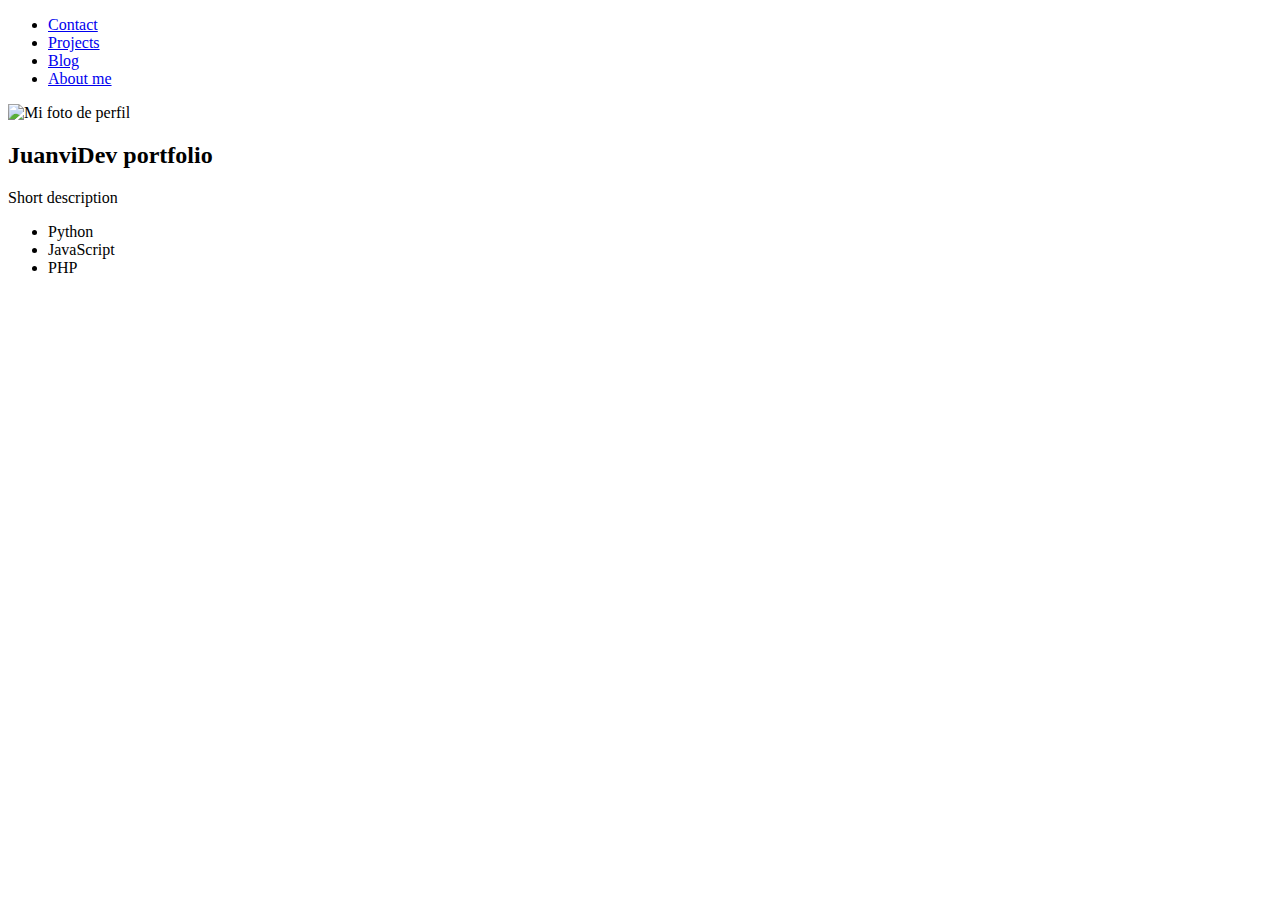
==== index.html @ 44857837 "first commit" ====
<!DOCTYPE html>
<html lang="en">
<head>
    <meta charset="UTF-8">
    <meta http-equiv="X-UA-Compatible" content="IE=edge">
    <meta name="viewport" content="width=device-width, initial-scale=1.0">
    <title>Juanvi Portfolio</title>
    <meta name="description" content="This is my portfolio">
    <meta name="author" content="Juanvi"
    <link rel="stylesheet" href="./styles.css"
    <link rel="preconnect" href="https://fonts.googleapis.com">
    <link rel="preconnect" href="https://fonts.gstatic.com" crossorigin>
    <link href="https://fonts.googleapis.com/css2?family=Montserrat:wght@200&family=Roboto:wght@500&display=swap" rel="stylesheet">
</head>
<body>
    <header>
        <nav>
            <ul>
                <li>
                    <a href="./contact.html">Contact</a>
                </li>
                <li>
                    <a href="./projects.html">Projects</a>
                </li>
                <li>
                    <a href="./blog.html">Blog</a>
                </li>
                <li>
                    <a href="./aboutme.html">About me</a>
                </li>
            </ul>
        </nav>
    </header>
    <main>
        <img src="https://picsum.photos/800" alt="Mi foto de perfil">
        <h2>JuanviDev portfolio</h2>
        <p>Short description</p>
        <ul>
            <li>Python</li>
            <li>JavaScript</li>
            <li>PHP</li>
        </ul>
    </main>
</body>
</html>
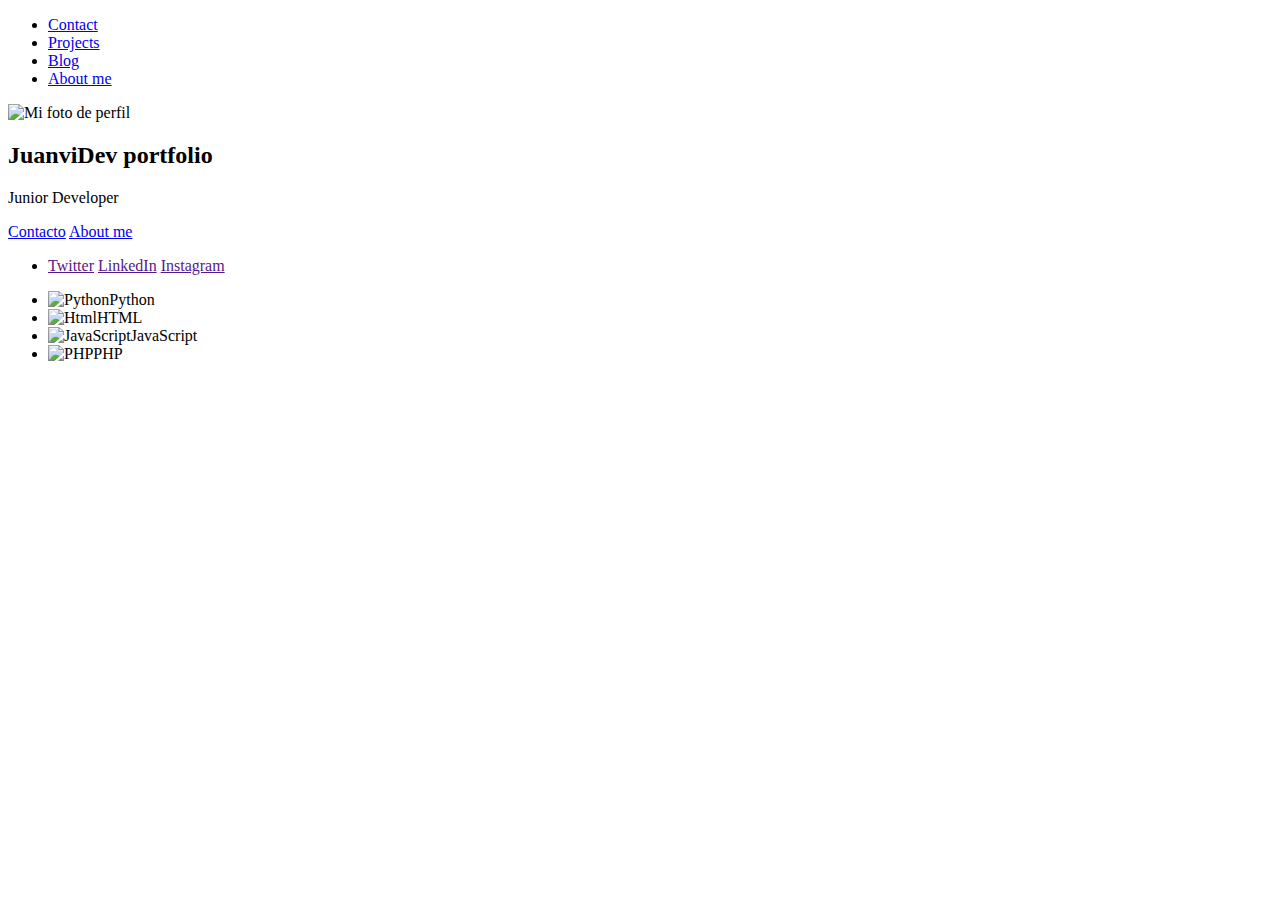
==== commit 9d22c2a0: "correction of index.html" ====
--- a/index.html
+++ b/index.html
@@ -32,14 +32,34 @@
         </nav>
     </header>
     <main>
-        <img src="https://picsum.photos/800" alt="Mi foto de perfil">
-        <h2>JuanviDev portfolio</h2>
-        <p>Short description</p>
-        <ul>
-            <li>Python</li>
-            <li>JavaScript</li>
-            <li>PHP</li>
-        </ul>
+        <div>
+            <img src="https://picsum.photos/800" alt="Mi foto de perfil">
+        </div>
+        <div>
+            <h2>JuanviDev portfolio</h2>
+            <p>Junior Developer</p>
+        </div>
+        <div>
+            <a href="./contact.html">Contacto</a>
+            <a href="./aboutme.html">About me</a>
+        </div>
+        <div>
+            <ul>
+                <li>
+                    <a href="">Twitter</a>
+                    <a href="">LinkedIn</a>
+                    <a href="">Instagram</a>
+                </li>
+            </ul>
+        </div>
+        <div>
+            <ul>
+                <li><img src="" alt="Python">Python</li>
+                <li><img src="" alt="Html">HTML</li>
+                <li><img src="" alt="JavaScript">JavaScript</li>
+                <li><img src="" alt="PHP">PHP</li>
+            </ul>
+        </div>  
     </main>
 </body>
 </html>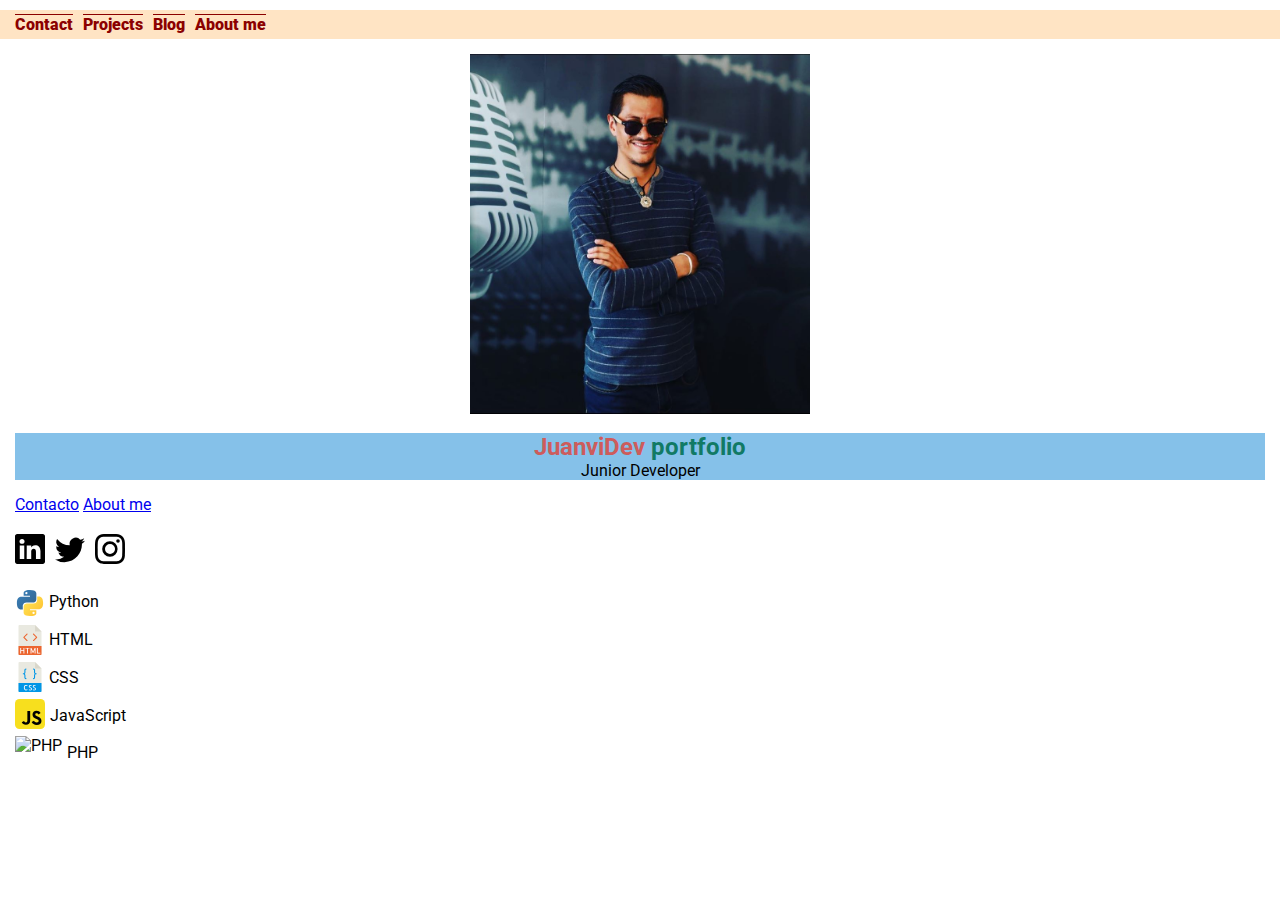
==== commit 7e016196: "CV for GitGithub course" ====
--- a/index.html
+++ b/index.html
@@ -6,58 +6,108 @@
     <meta name="viewport" content="width=device-width, initial-scale=1.0">
     <title>Juanvi Portfolio</title>
     <meta name="description" content="This is my portfolio">
-    <meta name="author" content="Juanvi"
-    <link rel="stylesheet" href="./styles.css"
+    <meta name="author" content="Juanvi">
+    <link rel="stylesheet" href="./css/styles.css">
     <link rel="preconnect" href="https://fonts.googleapis.com">
     <link rel="preconnect" href="https://fonts.gstatic.com" crossorigin>
     <link href="https://fonts.googleapis.com/css2?family=Montserrat:wght@200&family=Roboto:wght@500&display=swap" rel="stylesheet">
 </head>
 <body>
-    <header>
+    <header class="main-header">
         <nav>
-            <ul>
-                <li>
-                    <a href="./contact.html">Contact</a>
+            <ul class="list">
+                <li class="list-item">
+                    <a href="./contact.html" class="url-links">Contact</a>
                 </li>
-                <li>
-                    <a href="./projects.html">Projects</a>
+                <li class="list-item">
+                    <a href="./projects.html" class="url-links">Projects</a>
                 </li>
-                <li>
-                    <a href="./blog.html">Blog</a>
+                <li class="list-item">
+                    <a href="./blog.html" class="url-links">Blog</a>
                 </li>
-                <li>
-                    <a href="./aboutme.html">About me</a>
+                <li class="list-item">
+                    <a href="./aboutme.html" class="url-links">About me</a>
                 </li>
             </ul>
         </nav>
     </header>
     <main>
-        <div>
-            <img src="https://picsum.photos/800" alt="Mi foto de perfil">
+        <div class="profile-pic-container">
+            <img src="./assets/ProfilePicture.JPG" alt="Mi foto de perfil" class="profile-pic">
         </div>
-        <div>
-            <h2>JuanviDev portfolio</h2>
-            <p>Junior Developer</p>
+        <div class="name-cont">
+            <h2 class="name">JuanviDev <span class="name-2">portfolio</span></h2>
+            <p class="title">Junior Developer</p>
         </div>
-        <div>
+        <div class="contact-cont">
             <a href="./contact.html">Contacto</a>
             <a href="./aboutme.html">About me</a>
         </div>
         <div>
-            <ul>
-                <li>
-                    <a href="">Twitter</a>
-                    <a href="">LinkedIn</a>
-                    <a href="">Instagram</a>
+            <ul class="list">
+                <li class="list-item">
+                    <a href="www.linkedin.com/in/juanvidevreyes"><img src="./assets/linkedin.svg" alt="linkedin" class="social-media"></a>
+                </li>
+                <li class="list-item">
+                    <a href="https://twitter.com/JuanviReyes"><img src="./assets/twitter.svg" alt="Twitter" class="social-media"></a>
+                </li>
+                <li class="list-item">
+                    <a href="https://www.instagram.com/juanvireyes1/"><img src="./assets/instagram.svg" alt="Instagram" class="social-media"></a>
                 </li>
             </ul>
         </div>
-        <div>
-            <ul>
-                <li><img src="" alt="Python">Python</li>
-                <li><img src="" alt="Html">HTML</li>
-                <li><img src="" alt="JavaScript">JavaScript</li>
-                <li><img src="" alt="PHP">PHP</li>
+        <div class="tech-skills">
+            <ul class="skills-list">
+                <li>
+                    <div class="list-element">
+                        <div>
+                            <img src="./assets/python.svg" alt="Python" class="tech-icon">
+                        </div>
+                        <div class="list-element-label">
+                            Python
+                        </div>
+                    <div>
+                </li>
+                <li>
+                    <div class="list-element">
+                        <div>
+                            <img src="./assets/html.svg" alt="HTML" class="tech-icon">
+                        </div>
+                        <div class="list-element-label-2">
+                            HTML
+                        </div>
+                    <div>
+                </li>
+                <li>
+                    <div class="list-element">
+                        <div>
+                            <img src="./assets/css.svg" alt="CSS" class="tech-icon">
+                        </div>
+                        <div class="list-element-label-3">
+                            CSS
+                        </div>
+                    <div>
+                </li>
+                <li>
+                    <div class="list-element">
+                        <div>
+                            <img src="./assets/iconJS.svg" alt="JavaScript" class="tech-icon">
+                        </div>
+                        <div class="list-element-label-4">
+                            JavaScript
+                        </div>
+                    <div>
+                </li>
+                <li>
+                    <div class="list-element">
+                        <div>
+                            <img src="https://upload.wikimedia.org/wikipedia/commons/2/27/PHP-logo.svg" alt="PHP" class="tech-icon">
+                        </div>
+                        <div class="list-element-label-4">
+                            PHP
+                        </div>
+                    <div>
+                </li>
             </ul>
         </div>  
     </main>
--- a/css/styles.css
+++ b/css/styles.css
@@ -0,0 +1,111 @@
+*{
+    margin: 0;
+    padding: 0;
+    box-sizing: border-box;
+}
+
+body{
+    font-family: 'Montserrat', sans-serif;
+    font-family: 'Roboto', sans-serif; 
+}
+
+.main-header {
+    background-color: bisque;
+}
+
+.url-links {
+    color: darkred;
+    text-decoration: overline;
+    font-weight: 900;
+}
+
+.url-links:hover {
+    color: dodgerblue;
+}
+
+.list {
+    display: flex;
+    margin: 10px;
+    columns: 4;
+    list-style: none;
+    text-align: center;
+}
+
+.list-item {
+    margin: 5px;
+}
+
+.profile-pic-container {
+    margin: 15px;
+    text-align: center;
+}
+
+.profile-pic {
+    width: 340px;
+    height: 360px;
+}
+
+.name-cont {
+    margin: 15px;
+    background-color: #85C1E9;
+}
+
+.name {
+    color: indianred;
+    text-align: center;
+}
+
+.name-2 {
+    color: #117A65;
+}
+
+.title {
+    text-align: center;
+}
+
+.contact-cont {
+    margin: 15px;
+}
+
+.social-media {
+    height: 30px;
+    width: 30px;
+}
+
+.tech-skills {
+    margin: 15px;
+}
+
+.skills-list {
+    list-style: none;
+}
+
+.list-element {
+    display: flex;
+    margin-top: 3px;
+}
+
+.tech-icon {
+    width: 30px;
+    height: 30px;
+}
+
+.list-element-label {
+    margin-top: 4px;
+    margin-left: 4px;
+}
+
+.list-element-label-2 {
+    margin-top: 5px;
+    margin-left: 4px;
+}
+
+.list-element-label-3 {
+    margin-top: 6px;
+    margin-left: 4px;
+}
+
+.list-element-label-4 {
+    margin-top: 7px;
+    margin-left: 5px;
+}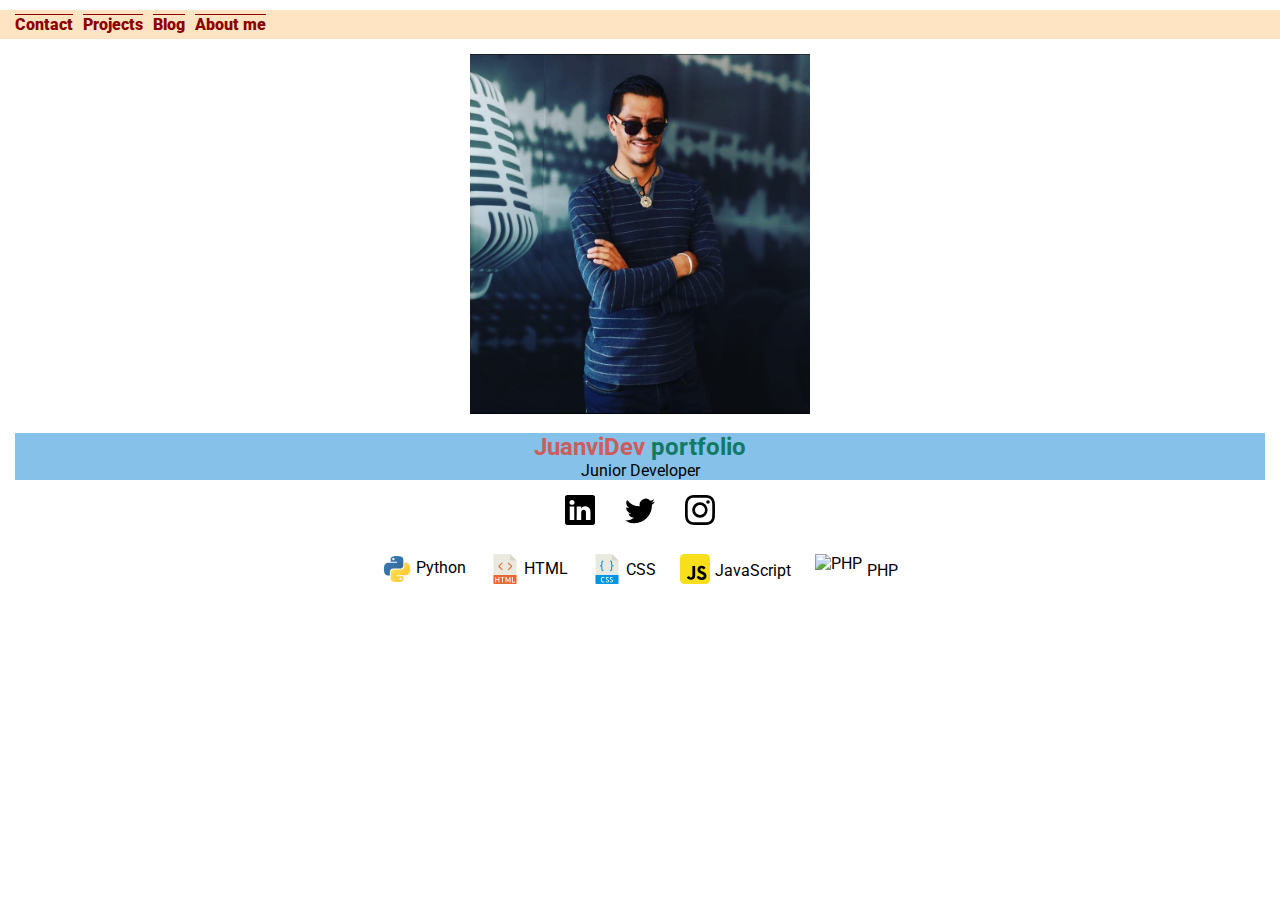
==== commit a3bee3e8: "More changes on the CV" ====
--- a/index.html
+++ b/index.html
@@ -39,19 +39,15 @@
             <h2 class="name">JuanviDev <span class="name-2">portfolio</span></h2>
             <p class="title">Junior Developer</p>
         </div>
-        <div class="contact-cont">
-            <a href="./contact.html">Contacto</a>
-            <a href="./aboutme.html">About me</a>
-        </div>
         <div>
-            <ul class="list">
-                <li class="list-item">
+            <ul class="social-media-list">
+                <li class="social-list-item">
                     <a href="www.linkedin.com/in/juanvidevreyes"><img src="./assets/linkedin.svg" alt="linkedin" class="social-media"></a>
                 </li>
-                <li class="list-item">
+                <li class="social-list-item">
                     <a href="https://twitter.com/JuanviReyes"><img src="./assets/twitter.svg" alt="Twitter" class="social-media"></a>
                 </li>
-                <li class="list-item">
+                <li class="social-list-item">
                     <a href="https://www.instagram.com/juanvireyes1/"><img src="./assets/instagram.svg" alt="Instagram" class="social-media"></a>
                 </li>
             </ul>
--- a/css/styles.css
+++ b/css/styles.css
@@ -67,6 +67,18 @@
     margin: 15px;
 }
 
+.social-media-list {
+    display: flex;
+    list-style: none;
+    margin: 10px;
+    text-align: center;
+    justify-content: center;
+}
+.social-list-item {
+    margin-left: 15px;
+    margin-right: 15px;
+}
+
 .social-media {
     height: 30px;
     width: 30px;
@@ -74,15 +86,21 @@
 
 .tech-skills {
     margin: 15px;
+    align-items: center;
+    justify-content: center;
 }
 
 .skills-list {
     list-style: none;
+    display: flex;
+    justify-content: center;
 }
 
 .list-element {
     display: flex;
-    margin-top: 3px;
+    margin-top: 10px;
+    margin-left: 12px;
+    margin-right: 12px;
 }
 
 .tech-icon {
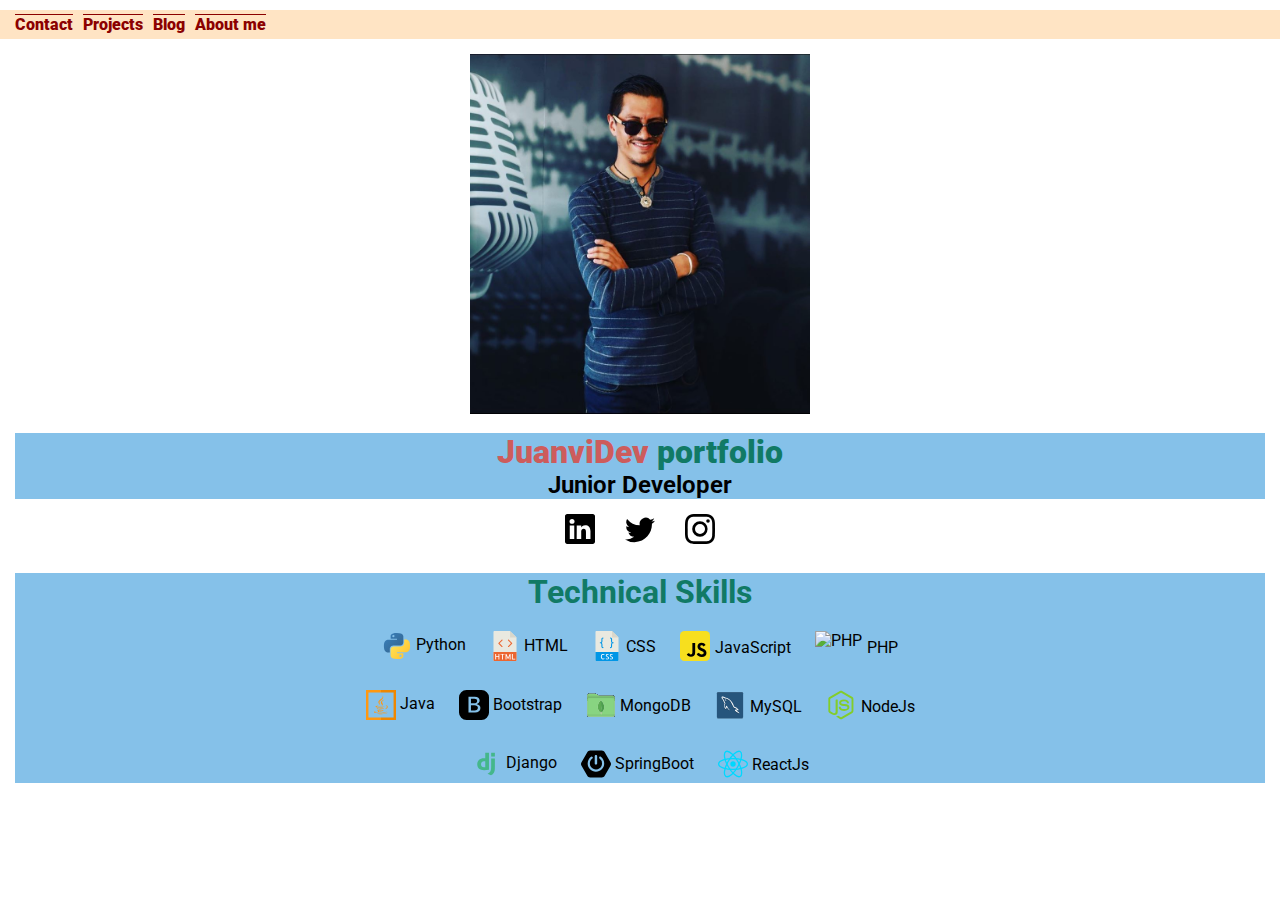
==== commit 621fab60: "Final commit for today" ====
--- a/index.html
+++ b/index.html
@@ -53,58 +53,149 @@
             </ul>
         </div>
         <div class="tech-skills">
-            <ul class="skills-list">
-                <li>
-                    <div class="list-element">
-                        <div>
-                            <img src="./assets/python.svg" alt="Python" class="tech-icon">
-                        </div>
-                        <div class="list-element-label">
-                            Python
-                        </div>
-                    <div>
-                </li>
-                <li>
-                    <div class="list-element">
-                        <div>
-                            <img src="./assets/html.svg" alt="HTML" class="tech-icon">
-                        </div>
-                        <div class="list-element-label-2">
-                            HTML
-                        </div>
-                    <div>
-                </li>
-                <li>
-                    <div class="list-element">
-                        <div>
-                            <img src="./assets/css.svg" alt="CSS" class="tech-icon">
-                        </div>
-                        <div class="list-element-label-3">
-                            CSS
-                        </div>
-                    <div>
-                </li>
-                <li>
-                    <div class="list-element">
-                        <div>
-                            <img src="./assets/iconJS.svg" alt="JavaScript" class="tech-icon">
-                        </div>
-                        <div class="list-element-label-4">
-                            JavaScript
-                        </div>
-                    <div>
-                </li>
-                <li>
-                    <div class="list-element">
-                        <div>
-                            <img src="https://upload.wikimedia.org/wikipedia/commons/2/27/PHP-logo.svg" alt="PHP" class="tech-icon">
-                        </div>
-                        <div class="list-element-label-4">
-                            PHP
-                        </div>
-                    <div>
-                </li>
-            </ul>
+            <h1 class="tech-skills-title">Technical Skills</h1>
+            <div>
+                <ul class="skills-list">
+                    <li>
+                        <div class="list-element">
+                            <div>
+                                <img src="./assets/python.svg" alt="Python" class="tech-icon">
+                            </div>
+                            <div class="list-element-label">
+                                Python
+                            </div>
+                        <div>
+                    </li>
+                    <li>
+                        <div class="list-element">
+                            <div>
+                                <img src="./assets/html.svg" alt="HTML" class="tech-icon">
+                            </div>
+                            <div class="list-element-label-2">
+                                HTML
+                            </div>
+                        <div>
+                    </li>
+                    <li>
+                        <div class="list-element">
+                            <div>
+                                <img src="./assets/css.svg" alt="CSS" class="tech-icon">
+                            </div>
+                            <div class="list-element-label-3">
+                                CSS
+                            </div>
+                        <div>
+                    </li>
+                    <li>
+                        <div class="list-element">
+                            <div>
+                                <img src="./assets/iconJS.svg" alt="JavaScript" class="tech-icon">
+                            </div>
+                            <div class="list-element-label-4">
+                                JavaScript
+                            </div>
+                        <div>
+                    </li>
+                    <li>
+                        <div class="list-element">
+                            <div>
+                                <img src="https://upload.wikimedia.org/wikipedia/commons/2/27/PHP-logo.svg" alt="PHP" class="tech-icon">
+                            </div>
+                            <div class="list-element-label-4">
+                                PHP
+                            </div>
+                        <div>
+                    </li>
+                </ul>
+            </div>
+            <div class="tech-skills-2">
+                <ul class="skills-list">
+                    <li>
+                        <div class="list-element">
+                            <div>
+                                <img src="./assets/java-svgrepo-com.svg" alt="Java" class="tech-icon">
+                            </div>
+                            <div class="list-element-label">
+                                Java
+                            </div>
+                        <div>
+                    </li>
+                    <li>
+                        <div class="list-element">
+                            <div>
+                                <img src="./assets/bootstrap.svg" alt="Bootstrap" class="tech-icon">
+                            </div>
+                            <div class="list-element-label-2">
+                                Bootstrap
+                            </div>
+                        <div>
+                    </li>
+                    <li>
+                        <div class="list-element">
+                            <div>
+                                <img src="./assets/mongoDb.svg" alt="MongoDB" class="tech-icon">
+                            </div>
+                            <div class="list-element-label-3">
+                                MongoDB
+                            </div>
+                        <div>
+                    </li>
+                    <li>
+                        <div class="list-element">
+                            <div>
+                                <img src="./assets/mysql.svg" alt="MySQL" class="tech-icon">
+                            </div>
+                            <div class="list-element-label-4">
+                                MySQL
+                            </div>
+                        <div>
+                    </li>
+                    <li>
+                        <div class="list-element">
+                            <div>
+                                <img src="./assets/nodeJs.svg" alt="NodeJs" class="tech-icon">
+                            </div>
+                            <div class="list-element-label-4">
+                                NodeJs
+                            </div>
+                        <div>
+                    </li>
+                </ul>
+            </div>
+            <div class="tech-skills-3">
+                <ul class="skills-list">
+                    <li>
+                        <div class="list-element">
+                            <div>
+                                <img src="./assets/django.svg" alt="Django" class="tech-icon">
+                            </div>
+                            <div class="list-element-label">
+                                Django
+                            </div>
+                        <div>
+                    </li>
+                    <li>
+                        <div class="list-element">
+                            <div>
+                                <img src="./assets/springboot.svg" alt="SpringBoot" class="tech-icon">
+                            </div>
+                            <div class="list-element-label-2">
+                                SpringBoot
+                            </div>
+                        <div>
+                    </li>
+                    <li>
+                        <div class="list-element">
+                            <div>
+                                <img src="./assets/reactJs.svg" alt="ReactJs" class="tech-icon">
+                            </div>
+                            <div class="list-element-label-3">
+                                ReactJs
+                            </div>
+                        <div>
+                    </li>
+                </ul>
+            </div>
         </div>  
     </main>
 </body>
--- a/css/styles.css
+++ b/css/styles.css
@@ -53,6 +53,8 @@
 .name {
     color: indianred;
     text-align: center;
+    font-size: xx-large;
+    font-weight: 900;
 }
 
 .name-2 {
@@ -61,6 +63,8 @@
 
 .title {
     text-align: center;
+    font-size: x-large;
+    font-weight: 650;
 }
 
 .contact-cont {
@@ -88,6 +92,16 @@
     margin: 15px;
     align-items: center;
     justify-content: center;
+    background-color: #85C1E9;
+}
+
+.tech-skills-title {
+    justify-content: center;
+    align-items: center;
+    text-align: center;
+    margin-top: 25px;
+    margin-bottom: 10px;
+    color: #117A65;
 }
 
 .skills-list {
@@ -126,4 +140,16 @@
 .list-element-label-4 {
     margin-top: 7px;
     margin-left: 5px;
+}
+
+.tech-skills-2 {
+    margin-top: 15px;
+    align-items: center;
+    justify-content: center;
+}
+
+.tech-skills-3 {
+    margin-top: 15px;
+    align-items: center;
+    justify-content: center;
 }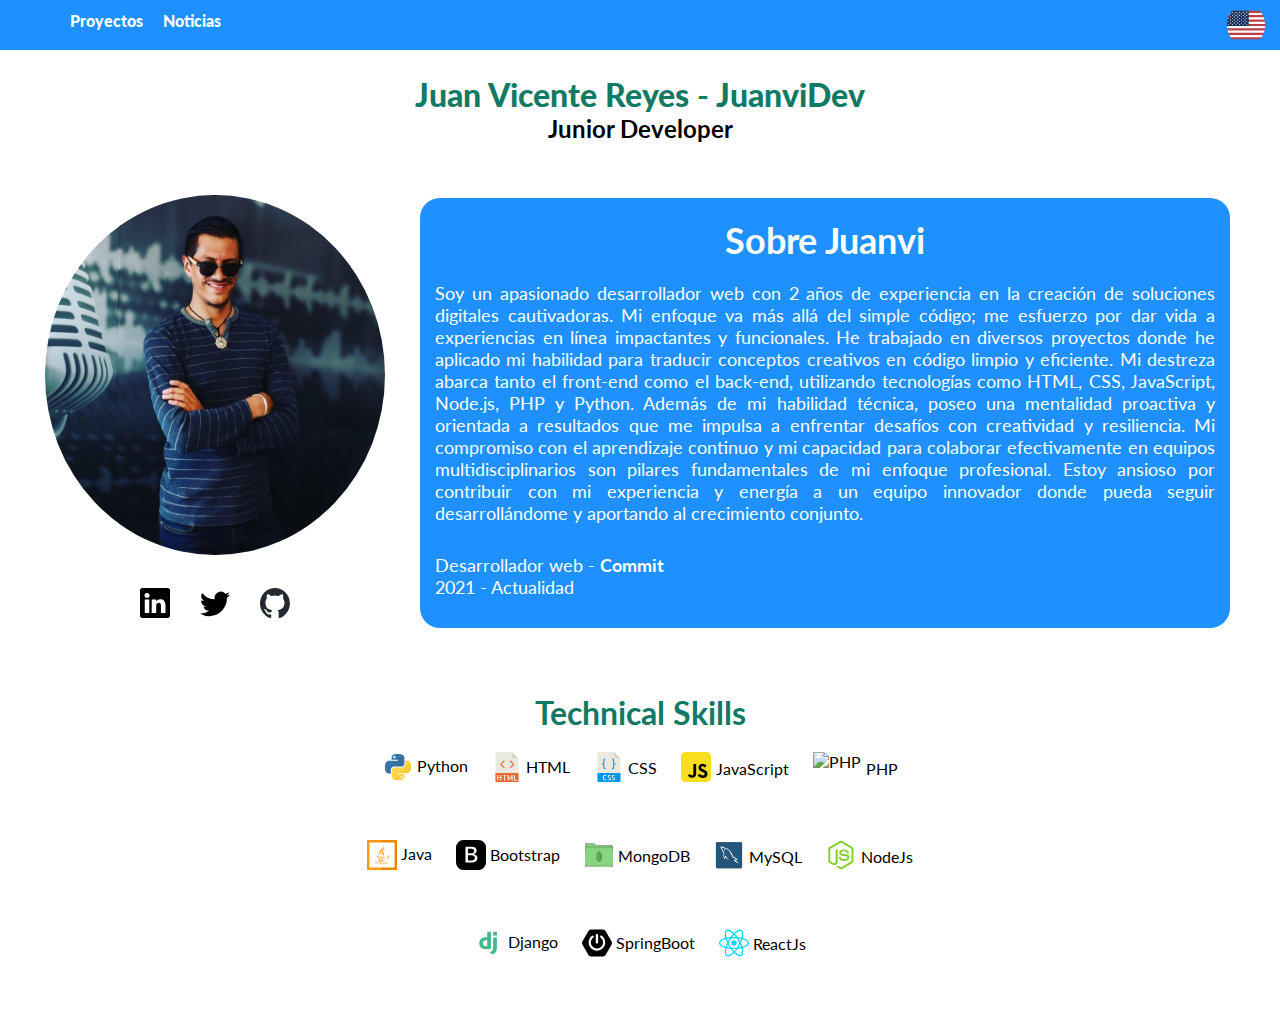
==== commit 9dd18831: "Initial commit" ====
--- a/index.html
+++ b/index.html
@@ -10,51 +10,102 @@
     <link rel="stylesheet" href="./css/styles.css">
     <link rel="preconnect" href="https://fonts.googleapis.com">
     <link rel="preconnect" href="https://fonts.gstatic.com" crossorigin>
-    <link href="https://fonts.googleapis.com/css2?family=Montserrat:wght@200&family=Roboto:wght@500&display=swap" rel="stylesheet">
+    <link href="https://fonts.googleapis.com/css2?family=Lato:ital,wght@0,100;0,300;0,400;0,700;0,900;1,100;1,300;1,400;1,700;1,900&display=swap" rel="stylesheet">
 </head>
 <body>
     <header class="main-header">
+        <img src="./assets/three-horizontal-lines-icon.svg" alt="hamburger-menu" class="menu-icon">
+
         <nav>
             <ul class="list">
                 <li class="list-item">
-                    <a href="./contact.html" class="url-links">Contact</a>
+                    <a href="#" class="url-links inactive" id="aboutme">Acerca de Juanvi</a>
                 </li>
                 <li class="list-item">
-                    <a href="./projects.html" class="url-links">Projects</a>
+                    <a href="#" class="url-links" id="projects">Proyectos</a>
                 </li>
                 <li class="list-item">
-                    <a href="./blog.html" class="url-links">Blog</a>
-                </li>
-                <li class="list-item">
-                    <a href="./aboutme.html" class="url-links">About me</a>
+                    <a href="./blog.html" class="url-links" id="blog">Noticias</a>
                 </li>
             </ul>
         </nav>
+
+        <div class="lang-container" id="lang-container">
+            <img src="./assets/us.svg" alt="US" class="language-selector">
+        </div>
+
     </header>
+
+    <!-- Menu mobile -->
+    <aside class="mobile-menu inactive">
+        <ul class="list">
+            <li class="list-item inactive" id="aboutme-mobile">
+                <a href="#" class="url-links">Sobre Juanvi</a>
+            </li>
+            <li class="list-item" id="projects-mobile">
+                <a href="#" class="url-links">Proyectos</a>
+            </li>
+            <li class="list-item">
+                <a href="./blog.html" class="url-links" id="blog-mobile">Blog</a>
+            </li>
+        </ul>
+    </aside>
+
     <main>
-        <div class="profile-pic-container">
-            <img src="./assets/ProfilePicture.JPG" alt="Mi foto de perfil" class="profile-pic">
-        </div>
+        
         <div class="name-cont">
-            <h2 class="name">JuanviDev <span class="name-2">portfolio</span></h2>
+            <h2 class="name">Juan Vicente Reyes - JuanviDev</h2>
             <p class="title">Junior Developer</p>
         </div>
-        <div>
-            <ul class="social-media-list">
-                <li class="social-list-item">
-                    <a href="www.linkedin.com/in/juanvidevreyes"><img src="./assets/linkedin.svg" alt="linkedin" class="social-media"></a>
-                </li>
-                <li class="social-list-item">
-                    <a href="https://twitter.com/JuanviReyes"><img src="./assets/twitter.svg" alt="Twitter" class="social-media"></a>
-                </li>
-                <li class="social-list-item">
-                    <a href="https://www.instagram.com/juanvireyes1/"><img src="./assets/instagram.svg" alt="Instagram" class="social-media"></a>
-                </li>
-            </ul>
-        </div>
+
+        <div class="container">
+            <div class="profile-pic-container">
+                <img src="./assets/ProfilePicture.JPG" alt="Mi foto de perfil" class="profile-pic">
+
+                <ul class="social-media-list">
+                    <li class="social-list-item">
+                        <a href="https://www.linkedin.com/in/juanvidevreyes/" target="_blank"><img src="./assets/linkedin.svg" alt="linkedin" class="social-media"></a>
+                    </li>
+                    <li class="social-list-item">
+                        <a href="https://twitter.com/JuanviReyes" target="_blank"><img src="./assets/twitter.svg" alt="Twitter" class="social-media"></a>
+                    </li>
+                    <li class="social-list-item">
+                        <a href="https://github.com/juanvidev1?tab=repositories" target="_blank"><img src="./assets/github-mark.svg" alt="Instagram" class="social-media"></a>
+                    </li>
+                </ul>
+            </div>
+            
+            <div class="aboutme">
+                <div id="aboutme-content">
+                    <h1 class="content-title">Sobre Juanvi</h1>
+                    <p class="content-paragraph">
+                        Soy un apasionado desarrollador web con 2 años de experiencia en la creación de soluciones digitales cautivadoras. Mi enfoque va más allá del 
+                        simple código; me esfuerzo por dar vida a experiencias en línea impactantes y funcionales. He trabajado en diversos proyectos donde he aplicado 
+                        mi habilidad para traducir conceptos creativos en código limpio y eficiente. Mi destreza abarca tanto el front-end como el back-end, utilizando 
+                        tecnologías como HTML, CSS, JavaScript, Node.js, PHP y Python. Además de mi habilidad técnica, poseo una mentalidad proactiva y orientada a resultados que 
+                        me impulsa a enfrentar desafíos con creatividad y resiliencia. Mi compromiso con el aprendizaje continuo y mi capacidad para colaborar efectivamente 
+                        en equipos multidisciplinarios son pilares fundamentales de mi enfoque profesional. Estoy ansioso por contribuir con mi experiencia y energía a un 
+                        equipo innovador donde pueda seguir desarrollándome y aportando al crecimiento conjunto.
+                    </p>
+
+                    <ul class="experience-content">
+                        <li>
+                            Desarrollador web - <span>Commit</span>
+                        </li>
+                        <li>2021 - Actualidad</li>
+                    </ul>
+                </div>
+
+                <div id="projects-content" class="inactive">
+                    
+                </div>
+            </div>
+            
+        </div>
+        
         <div class="tech-skills">
             <h1 class="tech-skills-title">Technical Skills</h1>
-            <div>
+            <div class="tech-skills-1">
                 <ul class="skills-list">
                     <li>
                         <div class="list-element">
@@ -108,6 +159,7 @@
                     </li>
                 </ul>
             </div>
+
             <div class="tech-skills-2">
                 <ul class="skills-list">
                     <li>
@@ -162,6 +214,7 @@
                     </li>
                 </ul>
             </div>
+
             <div class="tech-skills-3">
                 <ul class="skills-list">
                     <li>
@@ -196,7 +249,9 @@
                     </li>
                 </ul>
             </div>
-        </div>  
+        </div>
     </main>
+
+    <script src="./scripts/main.js"></script>
 </body>
 </html>--- a/css/styles.css
+++ b/css/styles.css
@@ -1,76 +1,189 @@
+:root {
+    --main-color: white;
+    --secondary-color: dodgerblue; /* Estaba en #85C1E9 */
+    --font: 'Lato', sans-serif;
+}
+
 *{
     margin: 0;
     padding: 0;
     box-sizing: border-box;
 }
 
-body{
-    font-family: 'Montserrat', sans-serif;
-    font-family: 'Roboto', sans-serif; 
-}
-
-.main-header {
-    background-color: bisque;
-}
-
-.url-links {
-    color: darkred;
+body {
+    font-family: var(--font);
+    position: relative;
+}
+
+.inactive {
+    display:none !important;
+}
+
+/* Header */
+header {
+    background-color: var(--secondary-color);
+    height: 50px;
+    display: flex;
+    align-items: center;
+    padding-right: 10px;
+}
+
+header img {
+    height: 30px;
+    width: 20px;
+    align-items: center;
+    margin-left: 15px;
+    display: none;
+}
+
+/* Navbar */
+header nav {
+    display: flex;
+    width: 100%;
+    height: fit-content;
+    padding-left: 10px;
+    justify-content: space-between;
+}
+/* Listado navbar */
+header ul {
+    width: 100%;
+    display: flex;
+    columns: 4;
+    list-style: none;
+    text-align: center;
+    height: 100%;
+    padding-left: 30px;
+}
+/*Elementos listado navbar */
+header ul li {
+    place-items: center;
+    margin: 10px;
+}
+
+/* Color y estilo de los links en la navegación */
+header a {
+    color: var(--main-color); /* Estaba en darkred */
     text-decoration: overline;
     font-weight: 900;
 }
-
-.url-links:hover {
-    color: dodgerblue;
-}
-
-.list {
-    display: flex;
-    margin: 10px;
-    columns: 4;
-    list-style: none;
-    text-align: center;
+/* Color al pasar el mouse sobre los estilos */
+header a:hover {
+    color: black;
+    background-color: lightgrey;
+    padding: 7px;
+    border-radius: 10px;
+}
+
+#lang-container {
+    width: 40px;
+    height: 40px;
+    margin-right: 20px;
+    border-radius: 20px;
+}
+
+#lang-container img {
+    height: 100%;
+    width: 100%;
+    display: block;
+    border-radius: 20px;
+    cursor: pointer;
+}
+
+/* Mobile menu */
+aside {
+    background-color: dodgerblue;
+    width: 150px;
+    height: fit-content;
+    margin: 0;
+    border-collapse: collapse;
+    display: flex;
+    justify-content: center;
+    align-items: stretch;
+    position: absolute;
+}
+
+aside ul {
+    margin: 0;
+    display: flex;
+    flex-direction: column;
+    padding: 10px;
+    color: white;
+    align-items: center;
+    list-style: none;
+    justify-content: space-evenly;
 }
 
 .list-item {
-    margin: 5px;
-}
-
+    margin-bottom: 20px;
+}
+.list-item a {
+    color: white;
+    text-decoration: none;
+}
+
+/* Estilo principal del main */
+main {
+    background-color: var(--main-color);
+    padding: 10px;
+}
+/* Estilo nombre y cargo */
+main div:nth-child(1) {
+    margin-bottom: 15px;
+}
+/* Estilo contenedor nombre */
+.name-cont {
+    margin: 15px;
+}
+/* Estilo nombre */
+.name {
+    color: #117A65;
+    text-align: center;
+    font-size: xx-large;
+    font-weight: 900;
+}
+/* Estilo Junior Developer */
+.title {
+    text-align: center;
+    font-size: x-large;
+    font-weight: 650;
+}
+/* Contenedor imagen, contacto y about me */
+.container {
+    display: flex;
+    justify-content: space-between;
+    align-items: center;
+    padding: 20px;
+}
+/* Contenedor imagen */
 .profile-pic-container {
     margin: 15px;
     text-align: center;
 }
-
+/* Estilo de la imagen */
 .profile-pic {
     width: 340px;
     height: 360px;
-}
-
-.name-cont {
-    margin: 15px;
-    background-color: #85C1E9;
-}
-
-.name {
-    color: indianred;
-    text-align: center;
-    font-size: xx-large;
-    font-weight: 900;
-}
-
-.name-2 {
-    color: #117A65;
-}
-
-.title {
-    text-align: center;
-    font-size: x-large;
-    font-weight: 650;
-}
-
-.contact-cont {
-    margin: 15px;
-}
-
+    border-radius: 100%;
+}
+/* Estilo de las listas dentro del contenedor de imagen, contacto y about me */
+.container ul {
+    margin-top: 30px;
+}
+
+.project-name {
+    font-weight: 700;
+}
+.project-link {
+    text-decoration: none;
+    color: var(--main-color);
+    font-weight: 600;
+}
+.project-link:hover {
+    color:#000000;
+    padding: 10px;
+}
+
+/* Estilo lista de redes sociales */
 .social-media-list {
     display: flex;
     list-style: none;
@@ -78,21 +191,54 @@
     text-align: center;
     justify-content: center;
 }
+/* Estilo elemento redes sociales */
 .social-list-item {
     margin-left: 15px;
     margin-right: 15px;
 }
-
+/* Estilo imagenes svg */
 .social-media {
     height: 30px;
     width: 30px;
 }
 
+/*Contenedor about me*/
+.aboutme {
+    background-color: var(--secondary-color);
+    width: 100%;
+    height: 100%;
+    margin: 20px;
+    padding-left: 15px;
+    padding-right: 15px;
+    padding-bottom: 15px;
+    text-align: justify;
+    font-family: var(--font);
+    color: var(--main-color);
+    font-size: large;
+    border-radius: 20px;
+}
+
+.aboutme h1 {
+    padding-top: 20px;
+    text-align: center;
+    color: var(--main-color);
+    margin-bottom: 20px;
+}
+
+.aboutme ul {
+    list-style: none;
+}
+
+.aboutme span {
+    font-weight: 700;
+}
+
+/* Contenedor tech skills */
 .tech-skills {
     margin: 15px;
     align-items: center;
     justify-content: center;
-    background-color: #85C1E9;
+    /* background-color: #85C1E9; */
 }
 
 .tech-skills-title {
@@ -104,7 +250,7 @@
     color: #117A65;
 }
 
-.skills-list {
+.tech-skills ul {
     list-style: none;
     display: flex;
     justify-content: center;
@@ -152,4 +298,50 @@
     margin-top: 15px;
     align-items: center;
     justify-content: center;
+}
+
+@media (max-width: 640px) {
+    body {
+        position: relative;
+    }
+
+    header {
+        width: 100%;
+        justify-content: space-between;
+    }
+
+    header img {
+        display: flex;
+        /* align-items: center; */
+        position: relative;
+    }
+
+    header nav {
+        display: none;
+    }
+
+    aside {
+        display: block;
+    }
+    aside li a {
+        font-weight: 700;
+    }
+
+    main {
+        width: 100%;
+    }
+
+    .container {
+        flex-direction: column;
+    }
+
+    .tech-skills ul {
+        flex-direction: column;
+    }
+}
+
+@media (min-width: 641px) {
+    aside {
+        display: none;
+    }
 }